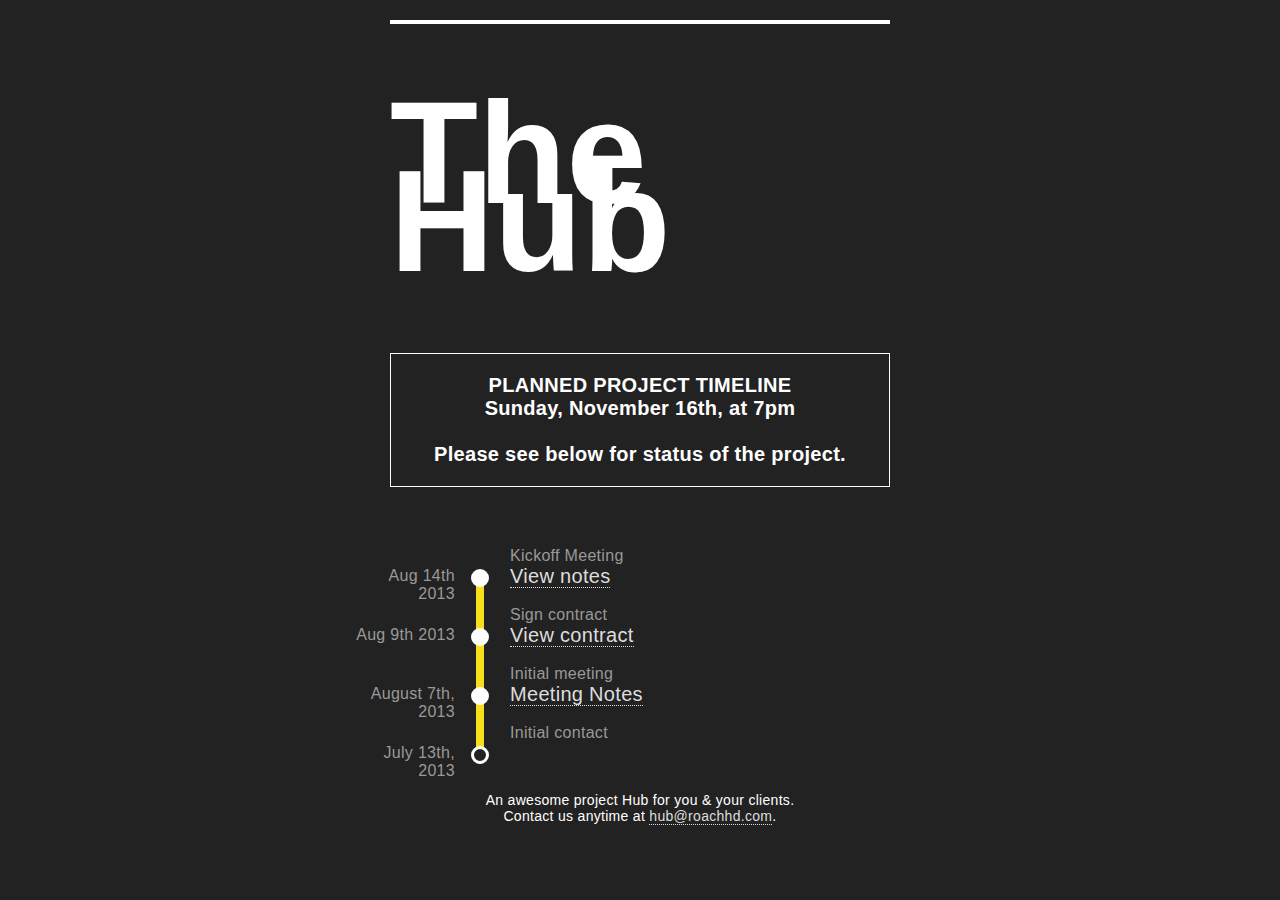
==== alt-index.html @ 9f17b8c3 "Update and rename index.html to alt-index.html" ====
<!doctype html>
<html lang="en">
<head>
	<meta charset="UTF-8">
	<title>[Project Name] Project Timeline</title>
	<meta name="viewport" content="width=device-width" />	
        <meta http-equiv="X-UA-Compatible" content="IE=edge,chrome=1">
   	<link rel="stylesheet" type="text/css" href="css/dark.css" media="all" />
<script>
      var then = new Date(2014,10,16)

      var days = 'Sunday Monday Tuesday Wednesday Thursday Friday Saturday'.split(' ')
      var months = 'January February March April May June July August September October November December'.split(' ')

      function suffixed(number) {
        if (number > 9 && number < 21)
          return number + "th"
        var lastDigit = number % 10
        switch (lastDigit) {
         case 1: return number + "st"
         case 2: return number + "nd"
         case 3: return number + "rd"
        default: return number + "th"
        }
      }

      function longEventDate() {
        var weekday = days[then.getDay()]
        var month = months[then.getMonth()]
        var date = month + " " + suffixed(then.getDate())
        document.write([weekday, date, "at 7pm"].join(", "))
      }

      function shortEventDate() {
        document.write((then.getMonth()+1) + "/" + then.getDate())
      }

      function timeLeft() {
        var now = new Date

        var n = 0 | (then - now) / 86400000

        document.write(
          n >  1 ? n + " days" :
          n == 1 ? "1 day"     :
          n == 0 ? "A while"   : ""
        )
      }

      function speakerTime() {
        speakerTime.i = -~speakerTime.i

        document.write("7:" + speakerTime.i + "0p")
      }
    </script>
  
</head>
<body>
<article>
   <header>
	<h1>The Hub</h1>
</header>
     <p>
        PLANNED PROJECT TIMELINE <br>
        <script>longEventDate()</script><br><br>
        Please see below for status of the project.
      </p>
	<ol>
		<li class="end stop">
			<time>Aug 14th 2013</time>
			<small>Kickoff Meeting</small>
			<a href="#">View notes</a>
		</li>
        <li class="ride"></li>
       		<li class="end stop">
			<time>Aug 9th 2013</time>
			<small>Sign contract</small>
			<a href="#">View contract</a>
		</li>
        <li class="ride"></li>
       		<li class="end stop">
			<time>August 7th, 2013</time>
			<small>Initial meeting</small>
			<a href="#">Meeting Notes</a>
		</li>
        <li class="ride"></li>
       		<li class="stop">
			<time>July 13th, 2013</time>
			<small>Initial contact</small>
		</li>
	</ol>

    </article>
    <footer>
      An awesome project Hub for you &amp; your clients.
 <br>Contact us anytime at <a href="mailto:hub@roachhd.com">hub@roachhd.com</a>.
    </footer>  
</body>
</ht
---- css/dark.css ----
body {
        padding: 0;
        background: #222;
        color: #fff;
        font-family: "Helvetica Neue", Helvetica, sans-serif;
        font-weight: 300;
        font-size: 125%;
        letter-spacing: .015em;
      }

      footer {
        text-align: center;
        font-size: .7em;
        width: 500px;
        margin: 50px auto;
      }

      header {
        width: 500px;
        margin: 20px auto;
        background: #222;
        font-weight: bold;
        font-size: 72px;
        text-align: left;
        border-top: 4px solid #fff;
        line-height: 68px;
        position: relative;
      }

      header span {
        position: absolute;
        top: 7px;
        height: 72px;
        width: 72px;
        border-radius: 50%;
        line-height: 72px;
        font-size: 60px;
        text-align: center;
        background: #f7df1e;
        color: #222;
      }

      header .j {
        right: 80px;
      }

      header .s {
        right: 0;
      }

      article {
        width: 500px;
        margin: 20px auto;
      }

      article p {
        border: 1px solid #fff;
        margin: 60px 0;
        font-weight: bold;
        padding: 20px;
        text-align: center;
      }

      ol {
        list-style-type: none;
        list-style-position: inside;
        text-align: left;
        margin: 0 auto;
        padding: 0 0 0 90px;
      }

      time {
        color: #999;
        position: absolute;
        font-size: 16px;
        left: -125px;
        top: 20px;
        width: 100px;
        text-align: right;
      }

      .stop {
        position: relative;
        padding-left: 30px;
      }

      .stop:before {
        content: "";
        width: 12px;
        height: 12px;
        position: absolute;
        background-color: #222;
        border: 3px solid #fff;
        border-radius: 50%;
        display: block;
        left: -9px;
        top: 22px;
      }

      .end.stop:before {
        background-color: #fff;
      }

      .walk {
        border-left: 8px dotted #666;
        margin: -12px 0 -25px -4px;
        padding: 30px 0 40px 26px;
      }

      .ride {
        border-left: 8px solid #f7df1e;
        margin: -17px 0 -25px -4px;
        height: 60px;
      }

      .speaker {
        position: relative;
        padding-left: 30px;
      }

      .speaker:before {
        content: "";
        width: 8px;
        height: 8px;
        position: absolute;
        background-color: #f7df1e;
        display: block;
        left: 2px;
        top: 25px;
      }

      small {
        font-size: 16px;
        color: #999;
        display: block;
      }

      a {
        color: #ddd;
        text-decoration: none;
        border-bottom: 1px dotted;
      }
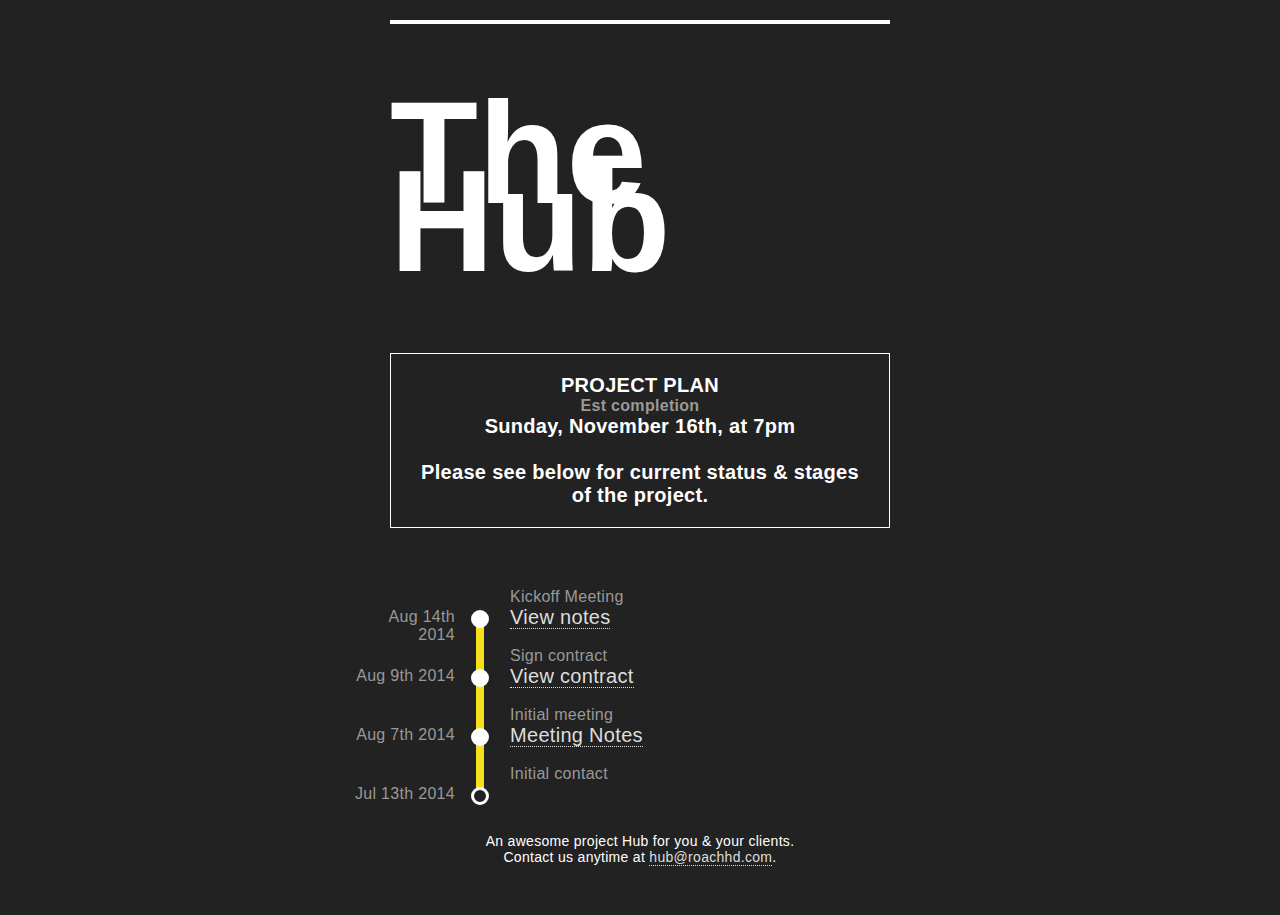
==== commit b7d0b6cc: "Update alt-index.html" ====
--- a/alt-index.html
+++ b/alt-index.html
@@ -61,31 +61,31 @@
 	<h1>The Hub</h1>
 </header>
      <p>
-        PLANNED PROJECT TIMELINE <br>
+        PROJECT PLAN <br><small>Est completion</small>
         <script>longEventDate()</script><br><br>
-        Please see below for status of the project.
+        Please see below for current status &amp; stages of the project.
       </p>
 	<ol>
 		<li class="end stop">
-			<time>Aug 14th 2013</time>
+			<time>Aug 14th 2014</time>
 			<small>Kickoff Meeting</small>
 			<a href="#">View notes</a>
 		</li>
         <li class="ride"></li>
        		<li class="end stop">
-			<time>Aug 9th 2013</time>
+			<time>Aug 9th 2014</time>
 			<small>Sign contract</small>
 			<a href="#">View contract</a>
 		</li>
         <li class="ride"></li>
        		<li class="end stop">
-			<time>August 7th, 2013</time>
+			<time>Aug 7th 2014</time>
 			<small>Initial meeting</small>
 			<a href="#">Meeting Notes</a>
 		</li>
         <li class="ride"></li>
        		<li class="stop">
-			<time>July 13th, 2013</time>
+			<time>Jul 13th 2014</time>
 			<small>Initial contact</small>
 		</li>
 	</ol>
@@ -96,4 +96,4 @@
  <br>Contact us anytime at <a href="mailto:hub@roachhd.com">hub@roachhd.com</a>.
     </footer>  
 </body>
-</ht
+</html>
